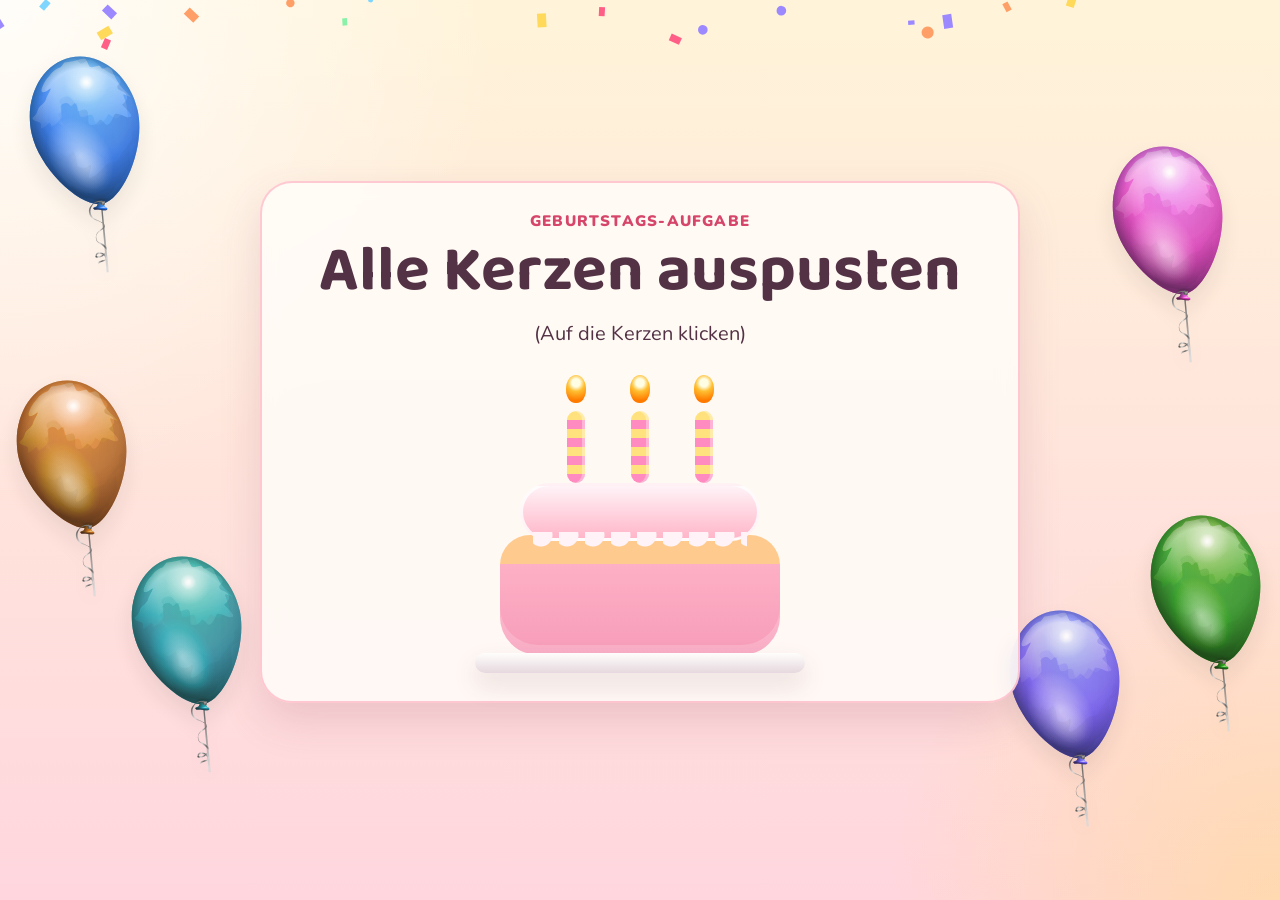
==== game.html @ 1cc5537a "Initial birthday game website" ====
<!DOCTYPE html>
<html lang="de">
<head>
  <meta charset="UTF-8">
  <meta name="viewport" content="width=device-width, initial-scale=1.0">
  <title>Spiel</title>
  <link rel="preconnect" href="https://fonts.googleapis.com">
  <link rel="preconnect" href="https://fonts.gstatic.com" crossorigin>
  <link href="https://fonts.googleapis.com/css2?family=Baloo+2:wght@400;600;700&family=Nunito:wght@400;700;900&display=swap" rel="stylesheet">
  <link rel="stylesheet" href="style.css">
</head>
<body class="page-party page-game">
  <canvas id="confetti-canvas" aria-hidden="true"></canvas>

  <div class="balloon-layer" aria-hidden="true">
    <img src="assets/images/balloon.svg" alt="" class="balloon balloon-1">
    <img src="assets/images/balloon.svg" alt="" class="balloon balloon-2">
    <img src="assets/images/balloon.svg" alt="" class="balloon balloon-3">
    <img src="assets/images/balloon.svg" alt="" class="balloon balloon-4">
    <img src="assets/images/balloon.svg" alt="" class="balloon balloon-5">
    <img src="assets/images/balloon.svg" alt="" class="balloon balloon-6">
  </div>

  <main class="page-shell">
    <section class="screen screen--active game-screen">
      <div class="panel game-panel">
        <p class="eyebrow">Geburtstags-Aufgabe</p>
        <h2>Alle Kerzen auspusten</h2>
        <p class="instruction">(Auf die Kerzen klicken)</p>

        <div class="interactive-cake" aria-label="Geburtstagskuchen mit drei Kerzen">
          <div class="candles-row">
            <button class="candle is-lit" data-candle="1" aria-label="Kerze 1 auspusten">
              <span class="flame"></span>
              <span class="wax"></span>
            </button>
            <button class="candle is-lit" data-candle="2" aria-label="Kerze 2 auspusten">
              <span class="flame"></span>
              <span class="wax"></span>
            </button>
            <button class="candle is-lit" data-candle="3" aria-label="Kerze 3 auspusten">
              <span class="flame"></span>
              <span class="wax"></span>
            </button>
          </div>
          <div class="cake-top cake-top-large"></div>
          <div class="cake-base cake-base-large"></div>
          <div class="cake-plate cake-plate-large"></div>
        </div>

        <div class="finale hidden" id="finale">
          <h3>Alles Gute zum Geburtstag</h3>
          <div class="finale-animals">
            <img src="assets/images/british-shorthair-cat.jpg" alt="Britisch Kurzhaar Katze" class="finale-animal finale-cat photo-animal">
            <img src="assets/images/capybara-photo.jpg" alt="Capybara" class="finale-animal finale-capybara photo-animal">
          </div>
        </div>
      </div>
    </section>
  </main>

  <script src="script.js"></script>
</body>
</html>
---- style.css ----
:root {
  --bg-top: #fff4d9;
  --bg-bottom: #ffd6de;
  --panel: rgba(255, 252, 247, 0.88);
  --panel-border: rgba(255, 160, 181, 0.55);
  --text: #533245;
  --accent: #ff5f87;
  --accent-dark: #d6456a;
  --gold: #ffd95a;
  --cake-icing: #fff3f7;
  --cake-top: #ffb6c9;
  --cake-base: #f79cba;
  --shadow: 0 18px 40px rgba(151, 78, 108, 0.18);
}

* {
  box-sizing: border-box;
}

html,
body {
  margin: 0;
  min-height: 100%;
}

body {
  overflow-x: hidden;
  font-family: "Nunito", sans-serif;
  color: var(--text);
  background:
    radial-gradient(circle at top left, rgba(255, 255, 255, 0.85), transparent 32%),
    radial-gradient(circle at bottom right, rgba(255, 222, 89, 0.35), transparent 25%),
    linear-gradient(180deg, var(--bg-top), var(--bg-bottom));
}

button {
  font: inherit;
}

a {
  text-decoration: none;
}

#confetti-canvas {
  position: fixed;
  inset: 0;
  width: 100%;
  height: 100%;
  pointer-events: none;
  z-index: 4;
}

.balloon-layer {
  position: fixed;
  inset: 0;
  pointer-events: none;
  z-index: 1;
  overflow: hidden;
}

body.page-start .balloon-layer,
body.page-start #confetti-canvas {
  display: none;
}

.balloon {
  position: absolute;
  width: clamp(72px, 12vw, 120px);
  opacity: 0.88;
  animation: floatUp 7s ease-in-out infinite;
  filter: drop-shadow(0 10px 12px rgba(0, 0, 0, 0.1));
}

.balloon-1 { top: 6%; left: 2%; }
.balloon-2 { top: 16%; right: 4%; filter: hue-rotate(80deg) drop-shadow(0 10px 12px rgba(0, 0, 0, 0.1)); }
.balloon-3 { top: 42%; left: 1%; filter: hue-rotate(180deg) drop-shadow(0 10px 12px rgba(0, 0, 0, 0.1)); animation-delay: -1s; }
.balloon-4 { top: 57%; right: 1%; filter: hue-rotate(250deg) drop-shadow(0 10px 12px rgba(0, 0, 0, 0.1)); animation-delay: -2s; }
.balloon-5 { bottom: 14%; left: 10%; filter: hue-rotate(320deg) drop-shadow(0 10px 12px rgba(0, 0, 0, 0.1)); animation-delay: -3s; }
.balloon-6 { bottom: 8%; right: 12%; filter: hue-rotate(28deg) drop-shadow(0 10px 12px rgba(0, 0, 0, 0.1)); animation-delay: -1.5s; }

.page-shell {
  position: relative;
  z-index: 2;
  min-height: 100vh;
  display: grid;
  place-items: center;
  padding: 24px 16px 40px;
}

.screen {
  width: min(100%, 980px);
}

.screen--active .panel,
.screen--active .main-button {
  animation: popIn 0.45s ease;
}

.panel {
  position: relative;
  background: var(--panel);
  border: 2px solid var(--panel-border);
  border-radius: 32px;
  box-shadow: var(--shadow);
  backdrop-filter: blur(10px);
}

.intro-panel,
.popup-card,
.game-panel {
  padding: 28px 20px;
}

.eyebrow {
  margin: 0 0 10px;
  font-size: 0.95rem;
  font-weight: 900;
  letter-spacing: 0.08em;
  text-transform: uppercase;
  color: var(--accent-dark);
}

h1,
h2,
h3 {
  margin: 0;
  font-family: "Baloo 2", sans-serif;
  line-height: 0.98;
}

h1 {
  font-size: clamp(3rem, 10vw, 5.4rem);
}

h2 {
  font-size: clamp(2.2rem, 8vw, 4rem);
}

h3 {
  font-size: clamp(1.9rem, 7vw, 3rem);
}

.intro-text,
.message-text,
.instruction {
  margin: 14px auto 0;
  font-size: clamp(1rem, 3.7vw, 1.25rem);
  line-height: 1.55;
  max-width: 34rem;
}

.main-button {
  display: inline-block;
  margin-top: 22px;
  border: 0;
  border-radius: 999px;
  padding: 14px 28px;
  font-size: 1.15rem;
  font-weight: 900;
  color: white;
  background: linear-gradient(135deg, var(--accent), #ff8f6b);
  box-shadow: 0 12px 25px rgba(255, 95, 135, 0.34);
  cursor: pointer;
  transition: transform 0.18s ease, box-shadow 0.18s ease;
}

.intro-screen {
  min-height: calc(100vh - 48px);
  display: grid;
  place-items: center;
}

.start-only-button {
  margin-top: 0;
  font-size: clamp(1.4rem, 5vw, 2rem);
  padding: 18px 38px;
}

.main-button:hover,
.main-button:focus-visible {
  transform: translateY(-2px) scale(1.02);
  box-shadow: 0 16px 28px rgba(255, 95, 135, 0.38);
}

.main-button:focus-visible,
.candle:focus-visible {
  outline: 3px solid rgba(255, 217, 90, 0.95);
  outline-offset: 4px;
}

.popup-card,
.game-panel {
  text-align: center;
}

.celebration-row {
  display: flex;
  align-items: end;
  justify-content: center;
  gap: 20px;
  margin-top: 28px;
  flex-wrap: wrap;
}

.cat-guide {
  display: flex;
  align-items: end;
  gap: 12px;
  flex-wrap: wrap;
  justify-content: center;
}

.cat-image {
  width: min(210px, 48vw);
  image-rendering: auto;
}

.photo-animal {
  border-radius: 24px;
  object-fit: cover;
  box-shadow: 0 14px 28px rgba(124, 74, 95, 0.2);
  border: 4px solid rgba(255, 255, 255, 0.82);
  background: #fff;
}

.cat-arrow {
  font-family: "Baloo 2", sans-serif;
  font-size: clamp(1.4rem, 4vw, 2rem);
  color: var(--accent-dark);
  align-self: center;
  animation: nudge 0.9s ease-in-out infinite alternate;
}

.alt-button {
  margin-top: 0;
}

.cake-display,
.interactive-cake {
  position: relative;
  display: inline-flex;
  flex-direction: column;
  align-items: center;
}

.cake-candles,
.candles-row {
  display: flex;
  gap: 22px;
  align-items: end;
  justify-content: center;
}

.cake-candles {
  margin-bottom: -6px;
}

.mini-candle {
  width: 11px;
  height: 38px;
  border-radius: 99px;
  background: repeating-linear-gradient(
    180deg,
    #8fd8ff 0 9px,
    #ffffff 9px 18px
  );
  position: relative;
}

.mini-candle::before {
  content: "";
  position: absolute;
  top: -14px;
  left: 50%;
  width: 12px;
  height: 16px;
  background: radial-gradient(circle at 50% 30%, #fff8cd 0 22%, #ffb11b 30%, #ff7a00 80%);
  border-radius: 60% 60% 65% 65%;
  transform: translateX(-50%);
}

.cake-top,
.cake-base,
.cake-plate {
  border-radius: 999px;
}

.cake-top {
  width: 180px;
  height: 48px;
  background: linear-gradient(180deg, var(--cake-icing), var(--cake-top));
  border: 3px solid rgba(255, 255, 255, 0.8);
  position: relative;
  z-index: 2;
}

.cake-top::after {
  content: "";
  position: absolute;
  left: 10px;
  right: 10px;
  bottom: -12px;
  height: 18px;
  background:
    radial-gradient(circle at 8px 3px, var(--cake-icing) 0 11px, transparent 12px) repeat-x;
  background-size: 26px 18px;
}

.cake-base {
  width: 210px;
  height: 92px;
  margin-top: -6px;
  background:
    linear-gradient(180deg, #ffca8d 0 24%, transparent 24%),
    linear-gradient(180deg, var(--cake-top), var(--cake-base));
  border-radius: 30px 30px 38px 38px;
  box-shadow: inset 0 -10px 0 rgba(255, 255, 255, 0.18);
}

.cake-plate {
  width: 250px;
  height: 20px;
  margin-top: -2px;
  background: linear-gradient(180deg, #fffefc, #e6d8de);
  box-shadow: 0 12px 24px rgba(124, 74, 95, 0.15);
}

.game-panel {
  max-width: 760px;
  margin: 0 auto;
}

.interactive-cake {
  margin-top: 26px;
}

.cake-top-large {
  width: min(240px, 62vw);
  height: 58px;
}

.cake-base-large {
  width: min(280px, 72vw);
  height: 120px;
}

.cake-plate-large {
  width: min(330px, 85vw);
}

.candle {
  position: relative;
  width: 42px;
  height: 108px;
  padding: 0;
  border: 0;
  background: transparent;
  cursor: pointer;
}

.wax {
  position: absolute;
  left: 50%;
  bottom: 0;
  width: 18px;
  height: 72px;
  transform: translateX(-50%);
  border-radius: 99px;
  background: repeating-linear-gradient(
    180deg,
    #ffe27d 0 9px,
    #ff8bc0 9px 18px
  );
  box-shadow: inset -3px 0 0 rgba(255, 255, 255, 0.35);
}

.flame {
  position: absolute;
  left: 50%;
  top: 0;
  width: 20px;
  height: 28px;
  transform: translateX(-50%);
  background: radial-gradient(circle at 50% 28%, #fffde3 0 18%, #ffbf31 38%, #ff7b00 78%);
  border-radius: 65% 65% 60% 60%;
  animation: flicker 0.35s ease-in-out infinite alternate;
  transform-origin: center bottom;
}

.candle.is-out .flame {
  opacity: 0;
  transform: translateX(-50%) translateY(-10px) scale(0.2);
}

.candle.is-out .wax {
  filter: saturate(0.72);
}

.finale {
  margin-top: 28px;
  padding-top: 12px;
  animation: popIn 0.45s ease;
}

.finale.hidden {
  display: none;
}

.finale-animals {
  display: flex;
  align-items: end;
  justify-content: center;
  gap: 14px;
  margin-top: 12px;
  flex-wrap: wrap;
}

.finale-animal {
  display: block;
  max-width: 200px;
  width: min(42vw, 210px);
}

.finale-capybara {
  width: min(42vw, 210px);
}

@keyframes floatUp {
  from { transform: translateY(0) rotate(-2deg); }
  to { transform: translateY(-16px) rotate(2deg); }
}

@keyframes nudge {
  from { transform: translateX(0); }
  to { transform: translateX(12px); }
}

@keyframes flicker {
  from { transform: translateX(-50%) scale(1) rotate(-1deg); }
  to { transform: translateX(-50%) scale(1.08) rotate(2deg); }
}

@keyframes popIn {
  from {
    opacity: 0;
    transform: translateY(10px) scale(0.97);
  }
  to {
    opacity: 1;
    transform: translateY(0) scale(1);
  }
}

@media (max-width: 640px) {
  .page-shell {
    padding: 18px 10px 28px;
  }

  .intro-panel,
  .popup-card,
  .game-panel {
    padding: 22px 14px;
    border-radius: 24px;
  }

  .celebration-row {
    gap: 12px;
  }

  .cat-guide {
    flex-direction: column;
    align-items: center;
  }

  .cat-arrow {
    transform: rotate(90deg);
    animation: none;
  }

  .balloon {
    width: 72px;
  }

  .balloon-5,
  .balloon-6 {
    display: none;
  }

  .candle {
    width: 34px;
    height: 96px;
  }

  .wax {
    width: 16px;
    height: 64px;
  }
}
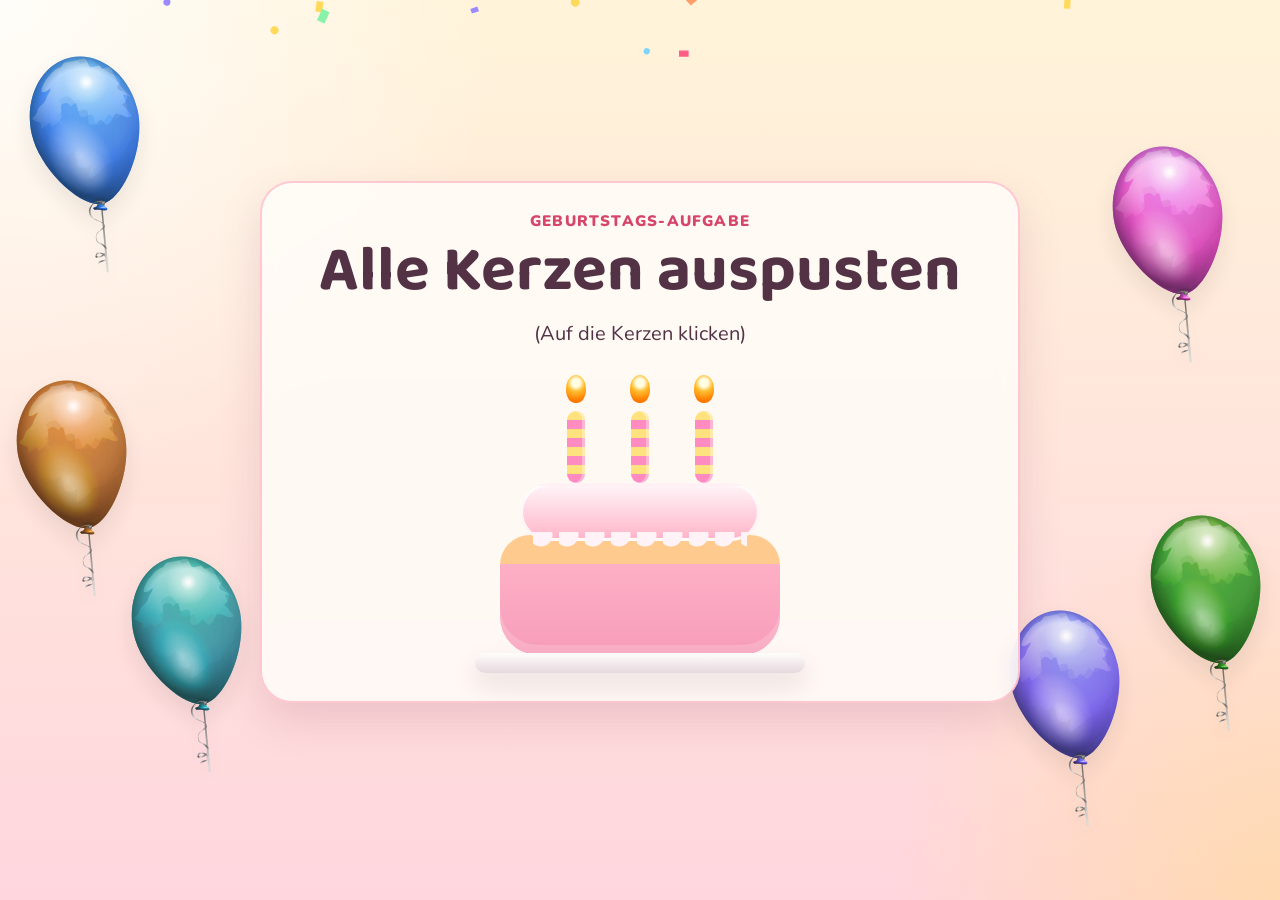
==== commit 48da0abd: "Add animal image zoom modal" ====
--- a/game.html
+++ b/game.html
@@ -51,14 +51,26 @@
         <div class="finale hidden" id="finale">
           <h3>Alles Gute zum Geburtstag</h3>
           <div class="finale-animals">
-            <img src="assets/images/british-shorthair-cat.jpg" alt="Britisch Kurzhaar Katze" class="finale-animal finale-cat photo-animal">
-            <img src="assets/images/capybara-photo.jpg" alt="Capybara" class="finale-animal finale-capybara photo-animal">
+            <button class="animal-zoom-button" type="button" aria-label="Britisch Kurzhaar Katze vergroessern">
+              <img src="assets/images/british-shorthair-cat.jpg" alt="Britisch Kurzhaar Katze" class="finale-animal finale-cat photo-animal">
+            </button>
+            <button class="animal-zoom-button" type="button" aria-label="Capybara vergroessern">
+              <img src="assets/images/capybara-photo.jpg" alt="Capybara" class="finale-animal finale-capybara photo-animal">
+            </button>
           </div>
         </div>
       </div>
     </section>
   </main>
 
+  <div class="image-modal hidden" id="image-modal" aria-hidden="true">
+    <button class="image-modal-backdrop" type="button" aria-label="Bild schliessen"></button>
+    <div class="image-modal-content" role="dialog" aria-modal="true" aria-label="Vergroessertes Bild">
+      <button class="image-modal-close" type="button" aria-label="Bild schliessen">x</button>
+      <img src="" alt="" id="image-modal-photo">
+    </div>
+  </div>
+
   <script src="script.js"></script>
 </body>
 </html>
--- a/style.css
+++ b/style.css
@@ -415,14 +415,92 @@
   flex-wrap: wrap;
 }
 
+.animal-zoom-button {
+  padding: 0;
+  border: 0;
+  background: transparent;
+  cursor: zoom-in;
+}
+
+.animal-zoom-button:hover .photo-animal,
+.animal-zoom-button:focus-visible .photo-animal {
+  transform: translateY(-4px) scale(1.03);
+  box-shadow: 0 18px 34px rgba(124, 74, 95, 0.28);
+}
+
+.animal-zoom-button:focus-visible {
+  outline: 3px solid rgba(255, 217, 90, 0.95);
+  outline-offset: 6px;
+  border-radius: 28px;
+}
+
 .finale-animal {
   display: block;
   max-width: 200px;
   width: min(42vw, 210px);
+  transition: transform 0.2s ease, box-shadow 0.2s ease;
 }
 
 .finale-capybara {
   width: min(42vw, 210px);
+}
+
+.image-modal {
+  position: fixed;
+  inset: 0;
+  z-index: 10;
+  display: grid;
+  place-items: center;
+  padding: 18px;
+}
+
+.image-modal.hidden {
+  display: none;
+}
+
+.image-modal-backdrop {
+  position: absolute;
+  inset: 0;
+  border: 0;
+  background: rgba(58, 30, 45, 0.72);
+  backdrop-filter: blur(8px);
+  cursor: zoom-out;
+}
+
+.image-modal-content {
+  position: relative;
+  z-index: 1;
+  width: min(92vw, 720px);
+  max-height: 88vh;
+  animation: popIn 0.22s ease;
+}
+
+.image-modal-content img {
+  display: block;
+  width: 100%;
+  max-height: 88vh;
+  object-fit: contain;
+  border-radius: 28px;
+  border: 5px solid rgba(255, 255, 255, 0.9);
+  background: #fff;
+  box-shadow: 0 22px 60px rgba(0, 0, 0, 0.35);
+}
+
+.image-modal-close {
+  position: absolute;
+  top: -12px;
+  right: -10px;
+  width: 42px;
+  height: 42px;
+  border: 0;
+  border-radius: 999px;
+  color: white;
+  background: var(--accent-dark);
+  font-size: 1.4rem;
+  font-weight: 900;
+  line-height: 1;
+  cursor: pointer;
+  box-shadow: 0 12px 22px rgba(0, 0, 0, 0.24);
 }
 
 @keyframes floatUp {
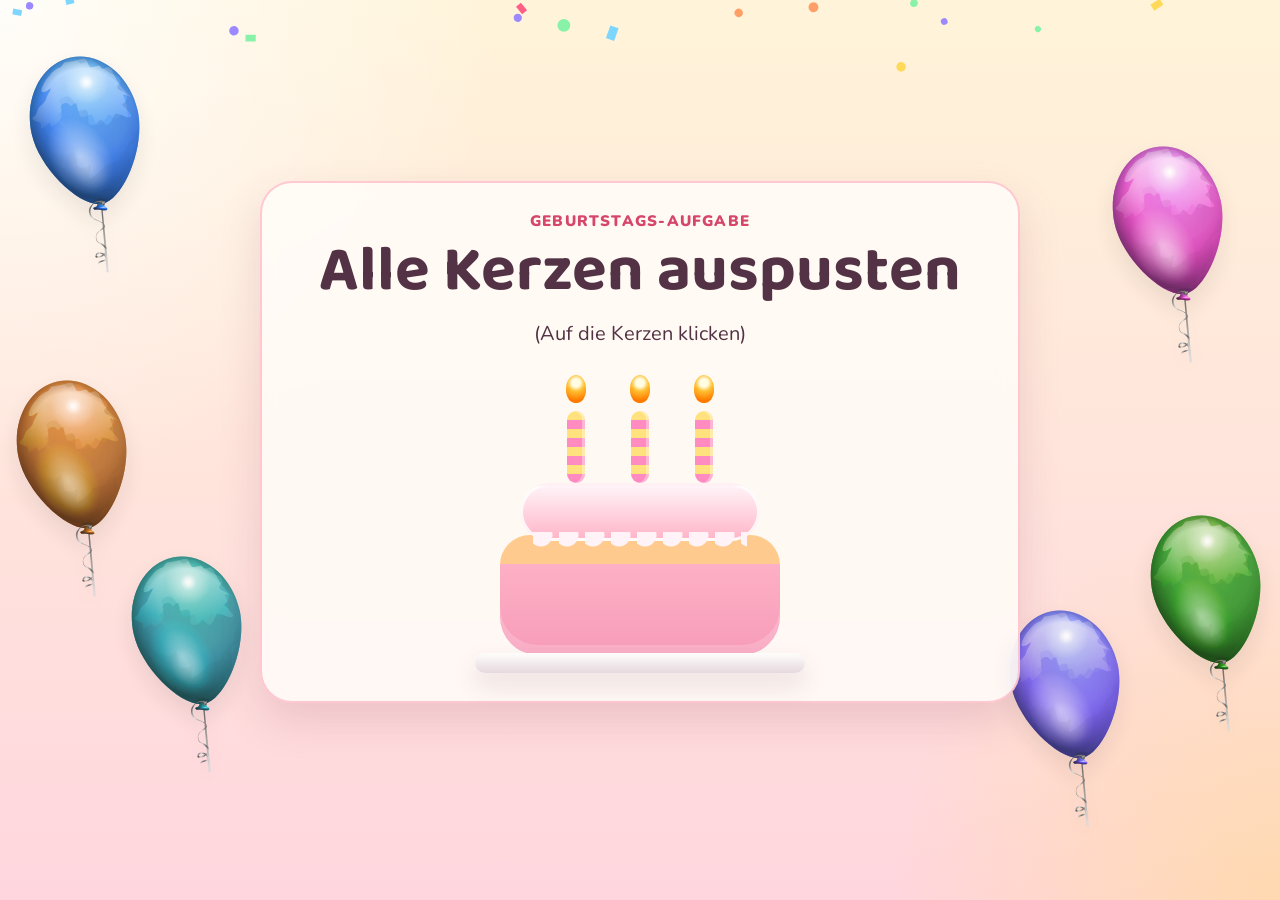
==== commit eb3f9457: "Make finale animals enlarge inline" ====
--- a/game.html
+++ b/game.html
@@ -51,10 +51,10 @@
         <div class="finale hidden" id="finale">
           <h3>Alles Gute zum Geburtstag</h3>
           <div class="finale-animals">
-            <button class="animal-zoom-button" type="button" aria-label="Britisch Kurzhaar Katze vergroessern">
+            <button class="animal-zoom-button" type="button" aria-label="Britisch Kurzhaar Katze vergroessern" aria-pressed="false">
               <img src="assets/images/british-shorthair-cat.jpg" alt="Britisch Kurzhaar Katze" class="finale-animal finale-cat photo-animal">
             </button>
-            <button class="animal-zoom-button" type="button" aria-label="Capybara vergroessern">
+            <button class="animal-zoom-button" type="button" aria-label="Capybara vergroessern" aria-pressed="false">
               <img src="assets/images/capybara-photo.jpg" alt="Capybara" class="finale-animal finale-capybara photo-animal">
             </button>
           </div>
@@ -63,14 +63,6 @@
     </section>
   </main>
 
-  <div class="image-modal hidden" id="image-modal" aria-hidden="true">
-    <button class="image-modal-backdrop" type="button" aria-label="Bild schliessen"></button>
-    <div class="image-modal-content" role="dialog" aria-modal="true" aria-label="Vergroessertes Bild">
-      <button class="image-modal-close" type="button" aria-label="Bild schliessen">x</button>
-      <img src="" alt="" id="image-modal-photo">
-    </div>
-  </div>
-
   <script src="script.js"></script>
 </body>
 </html>
--- a/style.css
+++ b/style.css
@@ -420,6 +420,7 @@
   border: 0;
   background: transparent;
   cursor: zoom-in;
+  transition: flex-basis 0.25s ease;
 }
 
 .animal-zoom-button:hover .photo-animal,
@@ -432,6 +433,18 @@
   outline: 3px solid rgba(255, 217, 90, 0.95);
   outline-offset: 6px;
   border-radius: 28px;
+}
+
+.animal-zoom-button.is-enlarged {
+  flex: 1 1 100%;
+  cursor: zoom-out;
+}
+
+.animal-zoom-button.is-enlarged .finale-animal {
+  width: min(78vw, 430px);
+  max-width: 430px;
+  transform: scale(1);
+  box-shadow: 0 22px 42px rgba(124, 74, 95, 0.3);
 }
 
 .finale-animal {
@@ -445,64 +458,6 @@
   width: min(42vw, 210px);
 }
 
-.image-modal {
-  position: fixed;
-  inset: 0;
-  z-index: 10;
-  display: grid;
-  place-items: center;
-  padding: 18px;
-}
-
-.image-modal.hidden {
-  display: none;
-}
-
-.image-modal-backdrop {
-  position: absolute;
-  inset: 0;
-  border: 0;
-  background: rgba(58, 30, 45, 0.72);
-  backdrop-filter: blur(8px);
-  cursor: zoom-out;
-}
-
-.image-modal-content {
-  position: relative;
-  z-index: 1;
-  width: min(92vw, 720px);
-  max-height: 88vh;
-  animation: popIn 0.22s ease;
-}
-
-.image-modal-content img {
-  display: block;
-  width: 100%;
-  max-height: 88vh;
-  object-fit: contain;
-  border-radius: 28px;
-  border: 5px solid rgba(255, 255, 255, 0.9);
-  background: #fff;
-  box-shadow: 0 22px 60px rgba(0, 0, 0, 0.35);
-}
-
-.image-modal-close {
-  position: absolute;
-  top: -12px;
-  right: -10px;
-  width: 42px;
-  height: 42px;
-  border: 0;
-  border-radius: 999px;
-  color: white;
-  background: var(--accent-dark);
-  font-size: 1.4rem;
-  font-weight: 900;
-  line-height: 1;
-  cursor: pointer;
-  box-shadow: 0 12px 22px rgba(0, 0, 0, 0.24);
-}
-
 @keyframes floatUp {
   from { transform: translateY(0) rotate(-2deg); }
   to { transform: translateY(-16px) rotate(2deg); }
